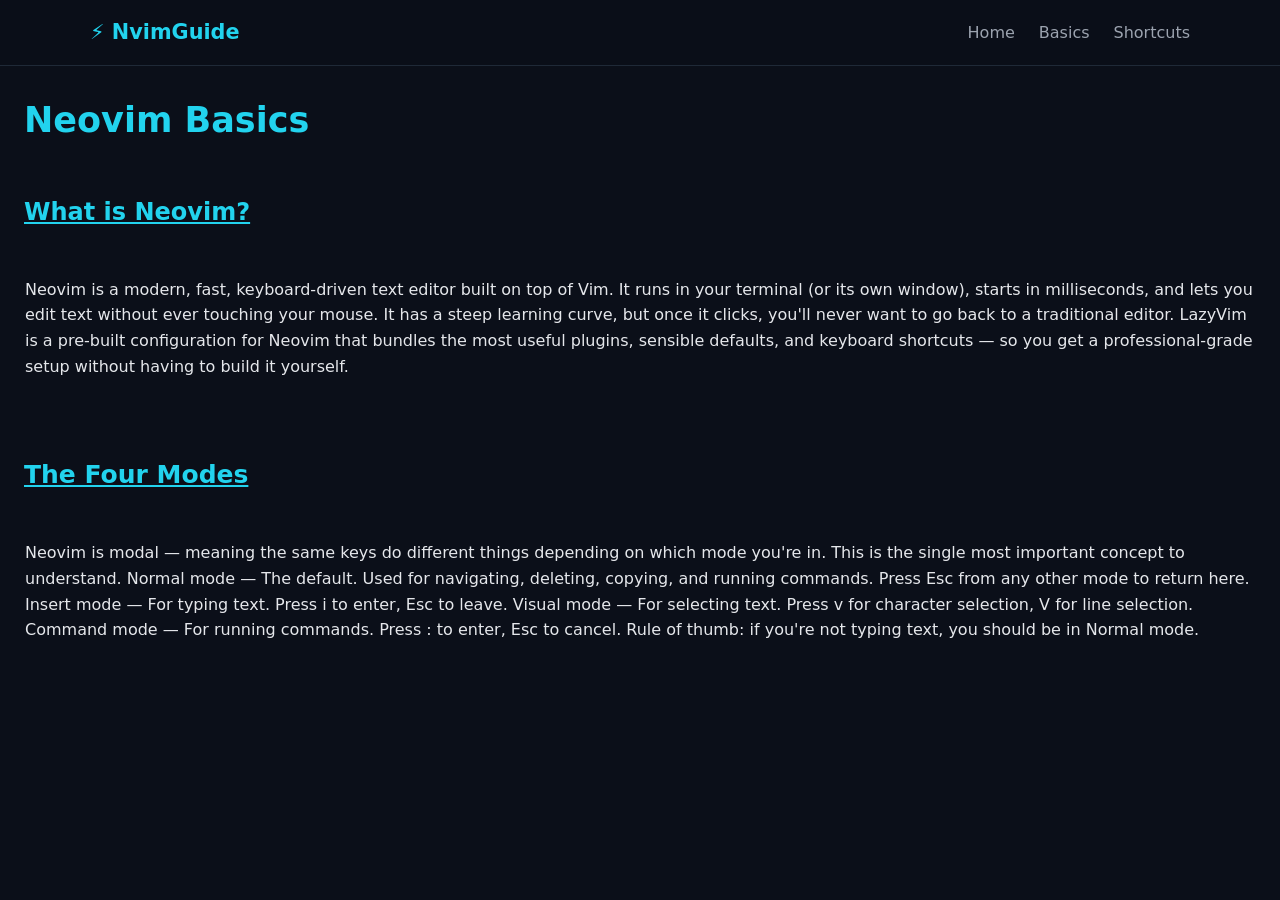
==== basics.html @ 4bbf00c6 "Initial commit: Neovim guide website" ====
<!DOCTYPE html>
<html lang="en">
<head>
  <meta charset="UTF-8" />
  <meta name="viewport" content="width=device-width, initial-scale=1.0" />
  <title>Neovim Start Learning</title>
  <link rel="stylesheet" href="css/style.css">
</head>
<body>
  <header>
    <nav>
      <a href="index.html" class="logo">⚡ NvimGuide</a>
      <ul>
        <li><a href="index.html">Home</a></li>
        <li><a href="basics.html">Basics</a></li>
        <li><a href="shortcuts.html">Shortcuts</a></li>
      </ul>
    </nav>
  </header><br>
    <h1>Neovim Basics</h1>
    <br>
    <h2>What is Neovim?</h2>
    <p>Neovim is a modern, fast, keyboard-driven text editor built on top of Vim. It runs in your terminal (or its own window), starts in milliseconds, and lets you edit text without ever touching your mouse. It has a steep learning curve, but once it clicks, you'll never want to go back to a traditional editor.

LazyVim is a pre-built configuration for Neovim that bundles the most useful plugins, sensible defaults, and keyboard shortcuts — so you get a professional-grade setup without having to build it yourself.</p><br><br>

    <h3>The Four Modes</h3>
    
    <p>Neovim is modal — meaning the same keys do different things depending on which mode you're in. This is the single most important concept to understand.

Normal mode — The default. Used for navigating, deleting, copying, and running commands. Press Esc from any other mode to return here.

Insert mode — For typing text. Press i to enter, Esc to leave.

Visual mode — For selecting text. Press v for character selection, V for line selection.

Command mode — For running commands. Press : to enter, Esc to cancel.

Rule of thumb: if you're not typing text, you should be in Normal mode.</p>

</body>
---- css/style.css ----
:root {
  --bg: #0b0f19;
  --surface: #111827;
  --border: #1f2937;
  --text: #e5e7eb;
  --muted: #9ca3af;
  --accent: #22d3ee;
  --accent-2: #a78bfa;
}

* { box-sizing: border-box; margin: 0; padding: 0; }

body {
  font-family: 'JetBrainsMono Nerd Font', system-ui, sans-serif;
  background: var(--bg);
  color: var(--text);
  line-height: 1.6;
}

header {
  border-bottom: 1px solid var(--border);
  padding: 1rem 2rem;
  position: sticky;
  top: 0;
  background: rgba(11, 15, 25, 0.9);
  backdrop-filter: blur(8px);
  z-index: 10;
}

nav {
  display: flex;
  justify-content: space-between;
  align-items: center;
  max-width: 1100px;
  margin: 0 auto;
}

.logo {
  font-size: 1.3rem;
  font-weight: bold;
  color: var(--accent);
  text-decoration: none;
}

nav ul {
  list-style: none;
  display: flex;
  gap: 1.5rem;
}

nav a {
  color: var(--muted);
  text-decoration: none;
  transition: color 0.2s;
}

nav a:hover { color: var(--accent); }

.hero {
  text-align: center;
  padding: 6rem 2rem 4rem;
  max-width: 900px;
  margin: 0 auto;
}

.hero h1 {
  font-size: 3.5rem;
  background: linear-gradient(90deg, var(--accent), var(--accent-2));
  -webkit-background-clip: text;
  -webkit-text-fill-color: transparent;
  margin-bottom: 1rem;
}

.hero p {
  color: var(--muted);
  font-size: 1.2rem;
  margin-bottom: 2rem;
}

.cta { display: flex; gap: 1rem; justify-content: center; }

.btn {
  padding: 0.8rem 1.6rem;
  background: var(--accent);
  color: #0b0f19;
  border-radius: 8px;
  text-decoration: none;
  font-weight: bold;
  transition: transform 0.15s, box-shadow 0.15s;
}

.btn:hover {
  transform: translateY(-2px);
  box-shadow: 0 8px 20px rgba(34, 211, 238, 0.3);
}

.btn.secondary {
  background: transparent;
  border: 1px solid var(--accent);
  color: var(--accent);
}

.features {
  display: grid;
  grid-template-columns: repeat(auto-fit, minmax(240px, 1fr));
  gap: 1.5rem;
  max-width: 1000px;
  margin: 4rem auto;
  padding: 0 2rem;
}

.card {
  background: var(--surface);
  border: 1px solid var(--border);
  border-radius: 12px;
  padding: 1.5rem;
}

.card h3 { color: var(--accent); margin-bottom: 0.5rem; }

.content {
  max-width: 900px;
  margin: 3rem auto;
  padding: 0 2rem;
}

.content h1 { color: var(--accent); margin-bottom: 1.5rem; }
.content h2 { color: var(--accent-2); margin: 2rem 0 0.8rem; }
.content ul { padding-left: 1.5rem; margin-bottom: 1rem; }
.content li { margin-bottom: 0.4rem; }

code {
  background: var(--surface);
  padding: 0.15rem 0.4rem;
  border-radius: 4px;
  color: var(--accent);
  font-size: 0.95em;
}

#search {
  width: 100%;
  padding: 0.8rem 1rem;
  background: var(--surface);
  border: 1px solid var(--border);
  border-radius: 8px;
  color: var(--text);
  font-size: 1rem;
  margin: 1rem 0 2rem;
  font-family: inherit;
}

#search:focus {
  outline: none;
  border-color: var(--accent);
}

#shortcut-table {
  width: 100%;
  border-collapse: collapse;
}

#shortcut-table th,
#shortcut-table td {
  text-align: left;
  padding: 0.8rem 1rem;
  border-bottom: 1px solid var(--border);
}

#shortcut-table th {
  color: var(--accent);
  text-transform: uppercase;
  font-size: 0.8rem;
  letter-spacing: 0.05em;
}

#shortcut-table tr:hover { background: var(--surface); }

footer {
  text-align: center;
  padding: 3rem 2rem;
  color: var(--muted);
  border-top: 1px solid var(--border);
  margin-top: 4rem;
}

h2{
  margin-bottom: 20px;
  padding-left: 24px;
  text-decoration: underline;
  color: #22d3ee;
}

h3{
  margin-bottom: 20px;
  padding-left: 24px;
  font-size: 25px;
  text-decoration: underline;
  color: #22d3ee;
}

p{
  padding: 25px;
}


h1{
  margin-bottom: 20px;
  padding-left: 24px;
  font-size: 35px;
  color: #22d3ee;
}
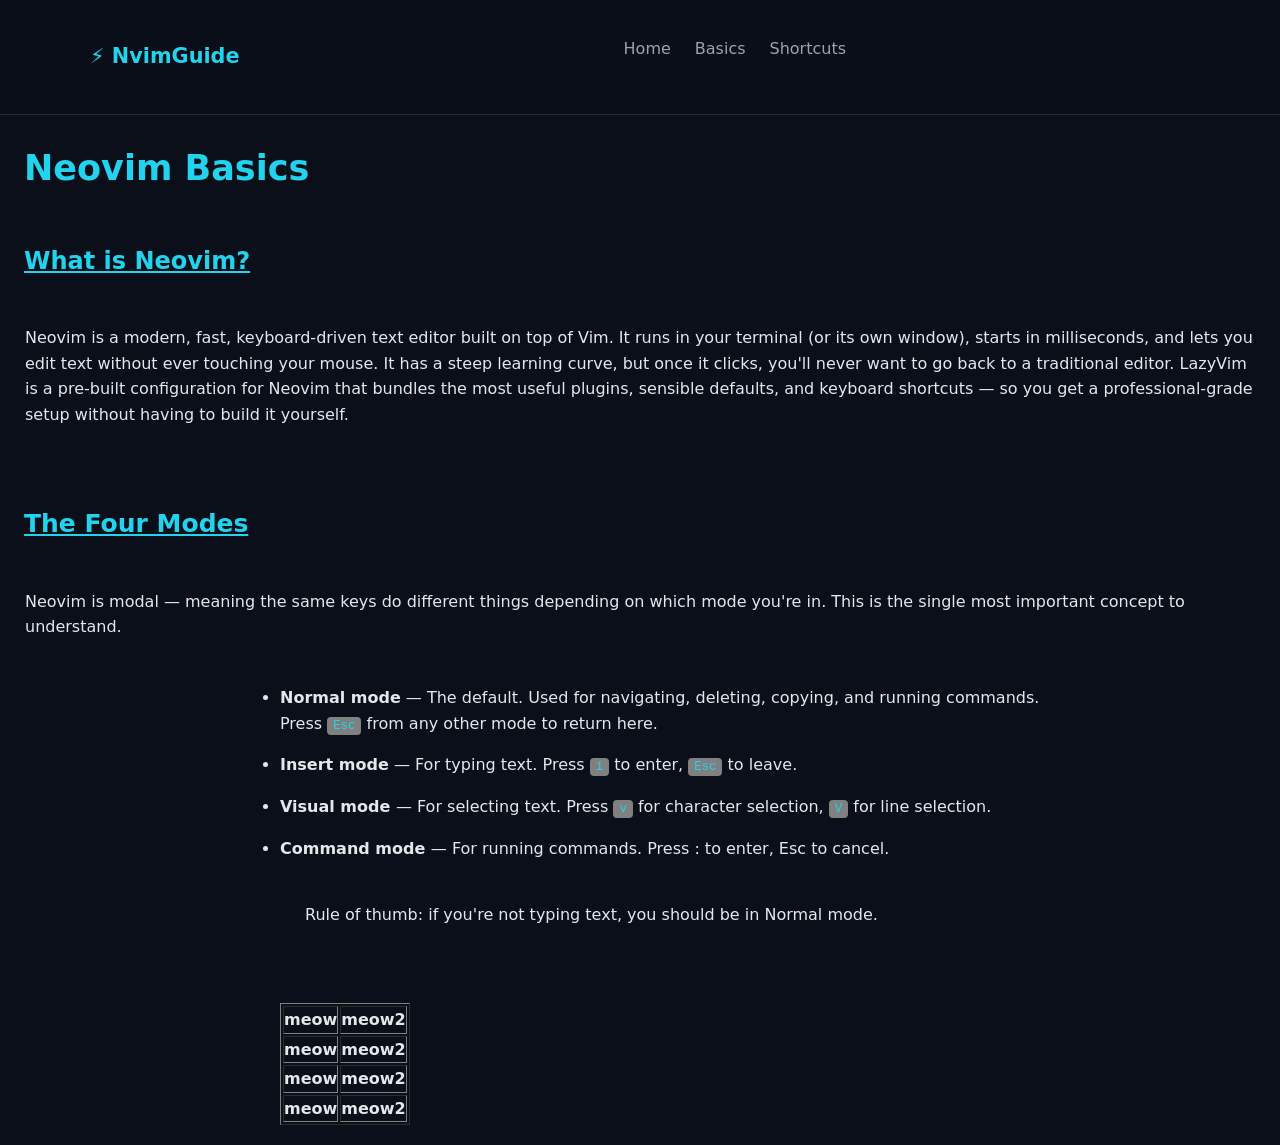
==== commit 04c0b669: "Update HTML basics and CSS styles" ====
--- a/basics.html
+++ b/basics.html
@@ -27,15 +27,39 @@
     <h3>The Four Modes</h3>
     
     <p>Neovim is modal — meaning the same keys do different things depending on which mode you're in. This is the single most important concept to understand.
+<ul>
 
-Normal mode — The default. Used for navigating, deleting, copying, and running commands. Press Esc from any other mode to return here.
+  <li>  <strong> Normal mode</strong> — The default. Used for navigating, deleting, copying, and running commands. Press <code>Esc</code> from any other mode to return here.
+  </li>
+  <li> <strong> Insert mode</strong> — For typing text. Press <code> i</code> to enter, <code>Esc</code> to leave.
+  </li>
+  <li><strong> Visual mode </strong> — For selecting text. Press <code> v</code> for character selection, <code> V</code> for line selection.
+  </li>
+  <li><strong> Command mode </strong> — For running commands. Press : to enter, Esc to cancel.
+  </li> 
+  <p>Rule of thumb: if you're not typing text, you should be in Normal mode.</p>
+  </p>
 
-Insert mode — For typing text. Press i to enter, Esc to leave.
-
-Visual mode — For selecting text. Press v for character selection, V for line selection.
-
-Command mode — For running commands. Press : to enter, Esc to cancel.
-
-Rule of thumb: if you're not typing text, you should be in Normal mode.</p>
-
+    
+    <table border="1">
+      <tr>
+        <th>meow</th>
+        <th>meow2</th>
+      </tr>
+      
+      <tr>
+        <th>meow</th>
+        <th>meow2</th>
+      </tr>
+      
+      <tr>
+        <th>meow</th>
+        <th>meow2</th>
+      </tr>
+      
+      <tr>
+        <th>meow</th>
+        <th>meow2</th>
+      </tr>
+    </table>
 </body>
--- a/css/style.css
+++ b/css/style.css
@@ -209,3 +209,25 @@
   font-size: 35px;
   color: #22d3ee;
 }
+
+
+ul{
+  max-width: 800px;
+  margin: 20px auto;
+  padding-left: 40px;
+}
+
+li{
+  margin-bottom: 16px;
+  line-height: 1.6;
+}
+
+strong{
+  font-weight: bold;
+}
+
+code{
+  background: gray;
+  padding: 2px 6px;
+  border-radius: 4px;
+}
